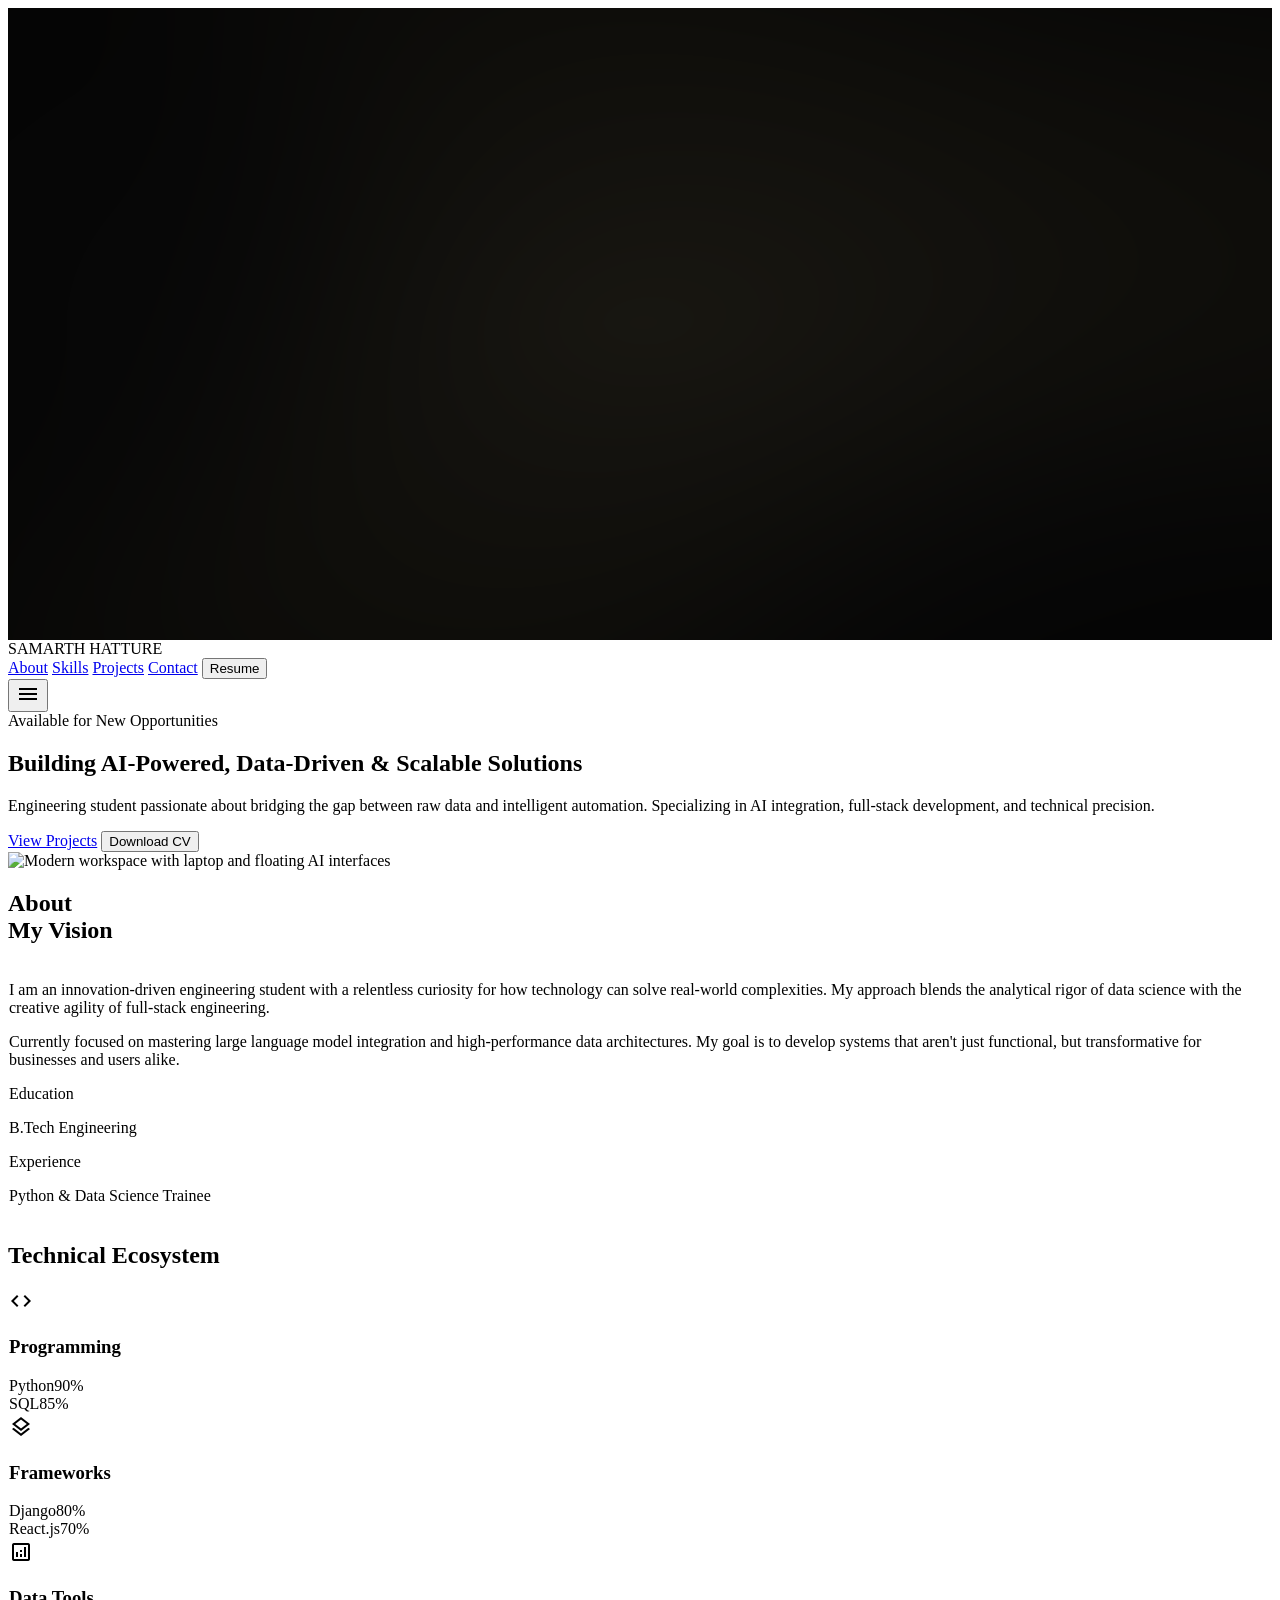
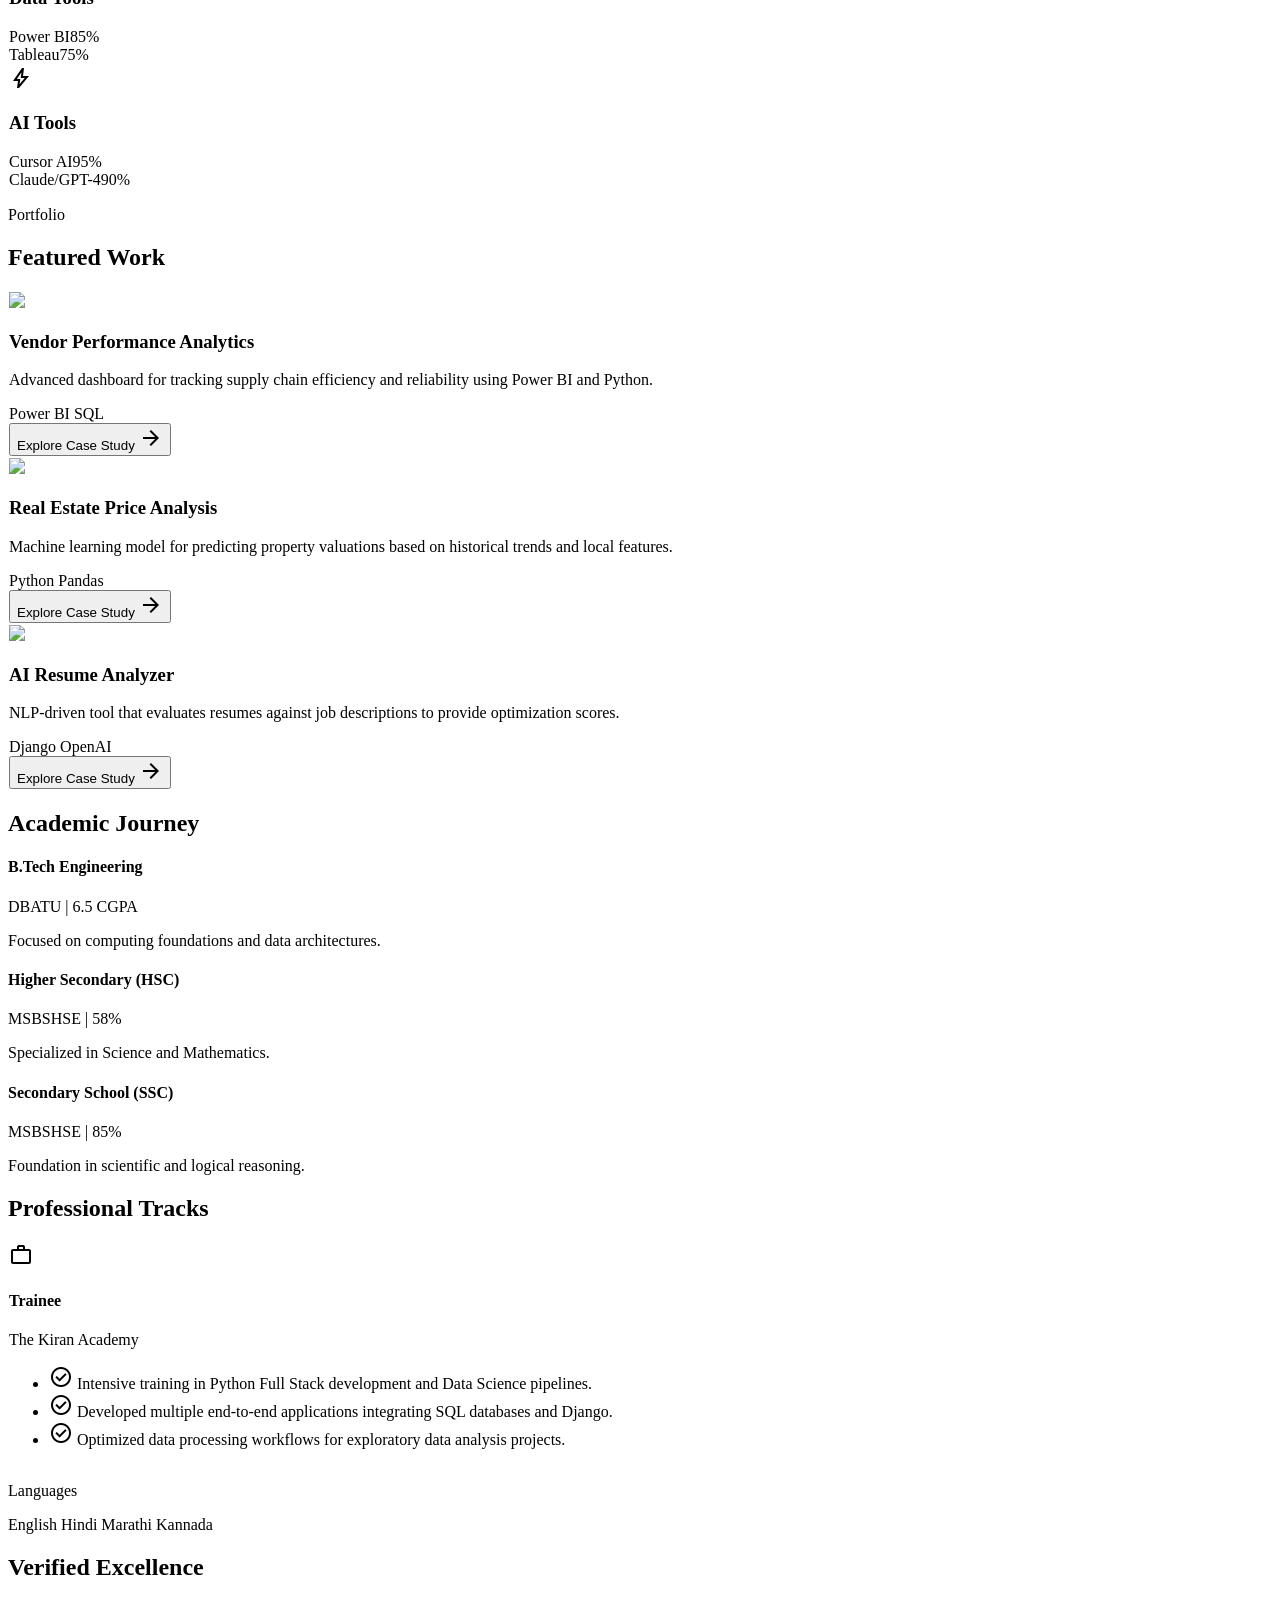
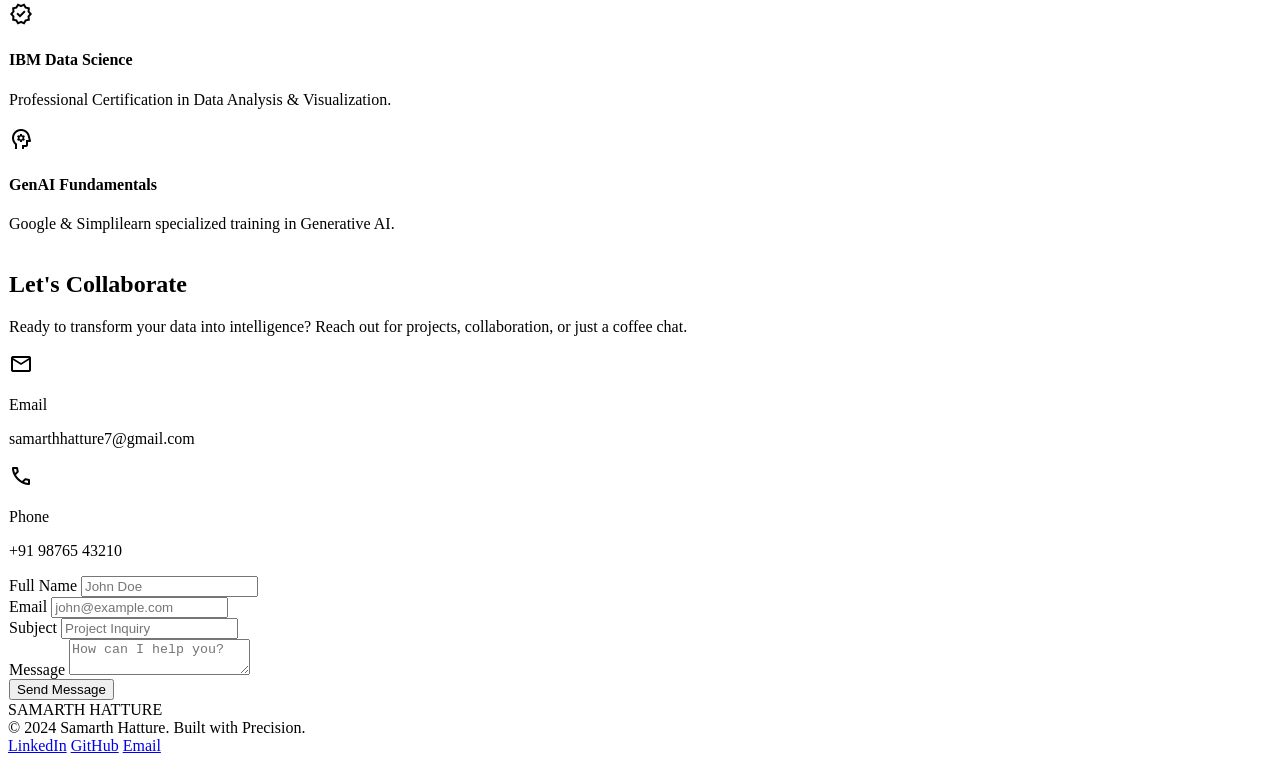
==== index.html @ e10e2d7f "File Name Rename" ====
<!DOCTYPE html>

<html class="dark" lang="en"><head>
<meta charset="utf-8"/>
<meta content="width=device-width, initial-scale=1.0" name="viewport"/>
<title>SAMARTH | AI &amp; Data Engineering Portfolio</title>
<script src="https://cdn.tailwindcss.com?plugins=forms,container-queries"></script>
<link href="https://fonts.googleapis.com/css2?family=Montserrat:wght@400;600;700;800&amp;family=Inter:wght@400;500;600&amp;family=Material+Symbols+Outlined:wght,FILL@100..700,0..1&amp;display=swap" rel="stylesheet"/>
<link href="https://fonts.googleapis.com/css2?family=Material+Symbols+Outlined:wght,FILL@100..700,0..1&amp;display=swap" rel="stylesheet"/>
<link href="https://fonts.googleapis.com/css2?family=Inter:wght@100..900&amp;family=Montserrat:wght@100..900&amp;display=swap" rel="stylesheet"/>
<link rel="stylesheet" href="app.css" />
</head>
<body class="bg-background text-on-background selection:bg-primary selection:text-on-primary">
<!-- Background Shader -->
<!-- STITCH_SHADER_START:ANIMATION_3 class="fixed inset-0 w-full h-full -z-10 opacity-40" -->
<div class="fixed inset-0 w-full h-full -z-10 opacity-40" style="display:block;">
<canvas id="shader-canvas-ANIMATION_3" style="display:block;width:100%;height:100%"></canvas>
</div>
<!-- STITCH_SHADER_END:ANIMATION_3 -->
<!-- Top Navigation -->
<header class="fixed top-0 left-0 w-full z-50 bg-surface/30 backdrop-blur-md border-b border-white/5 shadow-xl shadow-primary/5">
<nav class="flex justify-between items-center px-xl py-base max-w-container-max mx-auto">
<div class="font-headline-md text-headline-md font-bold text-primary tracking-tighter">SAMARTH HATTURE</div>
<div class="hidden md:flex items-center gap-md">
<a class="font-label-md text-label-md text-on-surface-variant hover:text-primary transition-colors" href="#about">About</a>
<a class="font-label-md text-label-md text-on-surface-variant hover:text-primary transition-colors" href="#skills">Skills</a>
<a class="font-label-md text-label-md text-on-surface-variant hover:text-primary transition-colors" href="#projects">Projects</a>
<a class="font-label-md text-label-md text-on-surface-variant hover:text-primary transition-colors" href="#contact">Contact</a>
<button class="bg-primary-container text-on-primary-container px-md py-xs rounded-full font-label-md text-label-md scale-95 active:scale-90 transition-transform gold-glow" onclick="window.open('https://drive.google.com/file/d/1ioE_IJ6QAtxpY9_iSWHwJIbJRvYZQpAi/view?usp=sharing', '_blank')">Resume</button>
</div>
<button class="md:hidden text-primary">
<span class="material-symbols-outlined">menu</span>
</button>
</nav>
</header>
<main class="pt-xl">
<!-- Hero Section -->
<section class="min-h-screen flex flex-col justify-center px-xl max-w-container-max mx-auto relative overflow-hidden">
<div class="grid md:grid-cols-2 gap-xl items-center">
<div class="scroll-reveal">
<span class="inline-block px-sm py-xs bg-primary/10 text-primary font-label-md text-label-md rounded-full mb-md">Available for New Opportunities</span>
<h1 class="font-headline-xl text-headline-xl mb-md leading-tight">
                        Building <span class="text-primary">AI-Powered</span>, Data-Driven &amp; Scalable Solutions
                    </h1>
<p class="font-body-lg text-body-lg text-on-surface-variant mb-lg max-w-lg">
                        Engineering student passionate about bridging the gap between raw data and intelligent automation. Specializing in AI integration, full-stack development, and technical precision.
                    </p>
<div class="flex flex-wrap gap-md">
<a class="bg-primary text-on-primary px-lg py-md rounded-lg font-label-md text-label-md gold-glow transition-all" href="#projects">View Projects</a>
<button class="bg-white/5 border border-primary/30 text-white px-lg py-md rounded-lg font-label-md text-label-md hover:bg-white/10 transition-all">Download CV</button>
</div>
</div>
<div class="relative scroll-reveal">
<div class="absolute inset-0 bg-primary/10 blur-[120px] rounded-full"></div>
<img alt="Modern workspace with laptop and floating AI interfaces" class="relative z-10 w-full rounded-2xl" src="https://lh3.googleusercontent.com/aida-public/[base64]"/>
</div>
</div>
</section>
<!-- About Section -->
<section class="py-xl px-xl max-w-container-max mx-auto scroll-reveal" id="about">
<div class="grid md:grid-cols-3 gap-xl items-start">
<div class="md:col-span-1">
<h2 class="font-headline-lg text-headline-lg sticky top-32">About <br/><span class="text-primary">My Vision</span></h2>
</div>
<div class="md:col-span-2 glass-card p-lg rounded-xl">
<p class="font-body-lg text-body-lg text-on-surface-variant leading-relaxed mb-md">
                        I am an innovation-driven engineering student with a relentless curiosity for how technology can solve real-world complexities. My approach blends the analytical rigor of data science with the creative agility of full-stack engineering.
                    </p>
<p class="font-body-lg text-body-lg text-on-surface-variant leading-relaxed">
                        Currently focused on mastering large language model integration and high-performance data architectures. My goal is to develop systems that aren't just functional, but transformative for businesses and users alike.
                    </p>
<div class="grid grid-cols-2 gap-md mt-lg pt-lg border-t border-white/5">
<div>
<p class="font-label-sm text-label-sm text-primary uppercase tracking-widest mb-xs">Education</p>
<p class="font-body-md text-body-md">B.Tech Engineering</p>
</div>
<div>
<p class="font-label-sm text-label-sm text-primary uppercase tracking-widest mb-xs">Experience</p>
<p class="font-body-md text-body-md">Python &amp; Data Science Trainee</p>
</div>
</div>
</div>
</div>
</section>
<!-- Skills Section -->
<section class="py-xl bg-surface-container-low/50" id="skills">
<div class="max-w-container-max mx-auto px-xl">
<h2 class="font-headline-lg text-headline-lg mb-xl text-center">Technical <span class="text-primary">Ecosystem</span></h2>
<div class="grid grid-cols-1 md:grid-cols-2 lg:grid-cols-4 gap-md">
<!-- Programming -->
<div class="glass-card p-md rounded-xl scroll-reveal">
<div class="flex items-center gap-sm mb-md text-primary">
<span class="material-symbols-outlined">code</span>
<h3 class="font-headline-md text-headline-md">Programming</h3>
</div>
<div class="space-y-md">
<div>
<div class="flex justify-between mb-xs"><span class="font-label-md text-label-md">Python</span><span class="text-primary">90%</span></div>
<div class="h-1 bg-white/5 rounded-full overflow-hidden"><div class="h-full bg-primary w-[90%]"></div></div>
</div>
<div>
<div class="flex justify-between mb-xs"><span class="font-label-md text-label-md">SQL</span><span class="text-primary">85%</span></div>
<div class="h-1 bg-white/5 rounded-full overflow-hidden"><div class="h-full bg-primary w-[85%]"></div></div>
</div>
</div>
</div>
<!-- Frameworks -->
<div class="glass-card p-md rounded-xl scroll-reveal">
<div class="flex items-center gap-sm mb-md text-primary">
<span class="material-symbols-outlined">layers</span>
<h3 class="font-headline-md text-headline-md">Frameworks</h3>
</div>
<div class="space-y-md">
<div>
<div class="flex justify-between mb-xs"><span class="font-label-md text-label-md">Django</span><span class="text-primary">80%</span></div>
<div class="h-1 bg-white/5 rounded-full overflow-hidden"><div class="h-full bg-primary w-[80%]"></div></div>
</div>
<div>
<div class="flex justify-between mb-xs"><span class="font-label-md text-label-md">React.js</span><span class="text-primary">70%</span></div>
<div class="h-1 bg-white/5 rounded-full overflow-hidden"><div class="h-full bg-primary w-[70%]"></div></div>
</div>
</div>
</div>
<!-- Data Tools -->
<div class="glass-card p-md rounded-xl scroll-reveal">
<div class="flex items-center gap-sm mb-md text-primary">
<span class="material-symbols-outlined">analytics</span>
<h3 class="font-headline-md text-headline-md">Data Tools</h3>
</div>
<div class="space-y-md">
<div>
<div class="flex justify-between mb-xs"><span class="font-label-md text-label-md">Power BI</span><span class="text-primary">85%</span></div>
<div class="h-1 bg-white/5 rounded-full overflow-hidden"><div class="h-full bg-primary w-[85%]"></div></div>
</div>
<div>
<div class="flex justify-between mb-xs"><span class="font-label-md text-label-md">Tableau</span><span class="text-primary">75%</span></div>
<div class="h-1 bg-white/5 rounded-full overflow-hidden"><div class="h-full bg-primary w-[75%]"></div></div>
</div>
</div>
</div>
<!-- AI & Productivity -->
<div class="glass-card p-md rounded-xl scroll-reveal">
<div class="flex items-center gap-sm mb-md text-primary">
<span class="material-symbols-outlined">bolt</span>
<h3 class="font-headline-md text-headline-md">AI Tools</h3>
</div>
<div class="space-y-md">
<div>
<div class="flex justify-between mb-xs"><span class="font-label-md text-label-md">Cursor AI</span><span class="text-primary">95%</span></div>
<div class="h-1 bg-white/5 rounded-full overflow-hidden"><div class="h-full bg-primary w-[95%]"></div></div>
</div>
<div>
<div class="flex justify-between mb-xs"><span class="font-label-md text-label-md">Claude/GPT-4</span><span class="text-primary">90%</span></div>
<div class="h-1 bg-white/5 rounded-full overflow-hidden"><div class="h-full bg-primary w-[90%]"></div></div>
</div>
</div>
</div>
</div>
</div>
</section>
<!-- Projects Grid -->
<section class="py-xl px-xl max-w-container-max mx-auto" id="projects">
<div class="flex justify-between items-end mb-xl">
<div>
<p class="font-label-sm text-label-sm text-primary uppercase mb-xs">Portfolio</p>
<h2 class="font-headline-lg text-headline-lg">Featured <span class="text-primary">Work</span></h2>
</div>
</div>
<div class="grid md:grid-cols-2 lg:grid-cols-3 gap-md">
<!-- Project 1 -->
<div class="glass-card rounded-xl overflow-hidden flex flex-col group scroll-reveal">
<div class="h-48 overflow-hidden relative">
<img class="w-full h-full object-cover group-hover:scale-110 transition-transform duration-500" data-alt="A detailed dashboard showing vendor performance analytics with glowing data visualizations and charts set against a dark glassmorphic background, reflecting a professional enterprise environment with gold accents and high precision interface design." src="https://lh3.googleusercontent.com/aida-public/[base64]"/>
</div>
<div class="p-md flex flex-col flex-grow">
<h3 class="font-headline-md text-headline-md mb-sm">Vendor Performance Analytics</h3>
<p class="font-body-md text-body-md text-on-surface-variant mb-md flex-grow">Advanced dashboard for tracking supply chain efficiency and reliability using Power BI and Python.</p>
<div class="flex flex-wrap gap-xs mb-md">
<span class="px-xs py-1 rounded-full bg-primary/10 text-primary font-label-sm text-[10px] uppercase">Power BI</span>
<span class="px-xs py-1 rounded-full bg-primary/10 text-primary font-label-sm text-[10px] uppercase">SQL</span>
</div>
<button class="text-primary flex items-center gap-xs font-label-md text-label-md group/btn">
                            Explore Case Study <span class="material-symbols-outlined text-[18px] group-hover/btn:translate-x-1 transition-transform">arrow_forward</span>
</button>
</div>
</div>
<!-- Project 2 -->
<div class="glass-card rounded-xl overflow-hidden flex flex-col group scroll-reveal">
<div class="h-48 overflow-hidden relative">
<img class="w-full h-full object-cover group-hover:scale-110 transition-transform duration-500" data-alt="High-end real estate visualization on a digital screen with predictive price mapping and neural network diagrams. The aesthetic is ultra-modern and premium, featuring obsidian textures and metallic gold highlights for data points in a minimalist digital space." src="https://lh3.googleusercontent.com/aida-public/[base64]"/>
</div>
<div class="p-md flex flex-col flex-grow">
<h3 class="font-headline-md text-headline-md mb-sm">Real Estate Price Analysis</h3>
<p class="font-body-md text-body-md text-on-surface-variant mb-md flex-grow">Machine learning model for predicting property valuations based on historical trends and local features.</p>
<div class="flex flex-wrap gap-xs mb-md">
<span class="px-xs py-1 rounded-full bg-primary/10 text-primary font-label-sm text-[10px] uppercase">Python</span>
<span class="px-xs py-1 rounded-full bg-primary/10 text-primary font-label-sm text-[10px] uppercase">Pandas</span>
</div>
<button class="text-primary flex items-center gap-xs font-label-md text-label-md group/btn">
                            Explore Case Study <span class="material-symbols-outlined text-[18px] group-hover/btn:translate-x-1 transition-transform">arrow_forward</span>
</button>
</div>
</div>
<!-- Project 3 -->
<div class="glass-card rounded-xl overflow-hidden flex flex-col group scroll-reveal">
<div class="h-48 overflow-hidden relative">
<img class="w-full h-full object-cover group-hover:scale-110 transition-transform duration-500" data-alt="Conceptual AI interface analyzing a professional document with highlighting neural paths. The scene is lit by soft gold ambient light against a deep black glass surface, showcasing a sophisticated AI application for resume optimization and career analytics." src="https://lh3.googleusercontent.com/aida-public/[base64]"/>
</div>
<div class="p-md flex flex-col flex-grow">
<h3 class="font-headline-md text-headline-md mb-sm">AI Resume Analyzer</h3>
<p class="font-body-md text-body-md text-on-surface-variant mb-md flex-grow">NLP-driven tool that evaluates resumes against job descriptions to provide optimization scores.</p>
<div class="flex flex-wrap gap-xs mb-md">
<span class="px-xs py-1 rounded-full bg-primary/10 text-primary font-label-sm text-[10px] uppercase">Django</span>
<span class="px-xs py-1 rounded-full bg-primary/10 text-primary font-label-sm text-[10px] uppercase">OpenAI</span>
</div>
<button class="text-primary flex items-center gap-xs font-label-md text-label-md group/btn">
                            Explore Case Study <span class="material-symbols-outlined text-[18px] group-hover/btn:translate-x-1 transition-transform">arrow_forward</span>
</button>
</div>
</div>
</div>
</section>
<!-- Education & Experience -->
<section class="py-xl bg-surface-container-low/30 px-xl">
<div class="max-w-container-max mx-auto grid md:grid-cols-2 gap-xl">
<!-- Education -->
<div class="scroll-reveal">
<h2 class="font-headline-lg text-headline-lg mb-xl">Academic <span class="text-primary">Journey</span></h2>
<div class="space-y-md">
<div class="flex gap-md">
<div class="flex flex-col items-center">
<div class="w-3 h-3 bg-primary rounded-full"></div>
<div class="w-0.5 flex-grow bg-white/10"></div>
</div>
<div class="pb-lg">
<h4 class="font-headline-md text-headline-md">B.Tech Engineering</h4>
<p class="text-primary font-label-md text-label-md mb-xs">DBATU | 6.5 CGPA</p>
<p class="font-body-md text-body-md text-on-surface-variant">Focused on computing foundations and data architectures.</p>
</div>
</div>
<div class="flex gap-md">
<div class="flex flex-col items-center">
<div class="w-3 h-3 bg-white/20 rounded-full"></div>
<div class="w-0.5 flex-grow bg-white/10"></div>
</div>
<div class="pb-lg">
<h4 class="font-headline-md text-headline-md">Higher Secondary (HSC)</h4>
<p class="text-primary font-label-md text-label-md mb-xs">MSBSHSE | 58%</p>
<p class="font-body-md text-body-md text-on-surface-variant">Specialized in Science and Mathematics.</p>
</div>
</div>
<div class="flex gap-md">
<div class="flex flex-col items-center">
<div class="w-3 h-3 bg-white/20 rounded-full"></div>
</div>
<div>
<h4 class="font-headline-md text-headline-md">Secondary School (SSC)</h4>
<p class="text-primary font-label-md text-label-md mb-xs">MSBSHSE | 85%</p>
<p class="font-body-md text-body-md text-on-surface-variant">Foundation in scientific and logical reasoning.</p>
</div>
</div>
</div>
</div>
<!-- Experience -->
<div class="scroll-reveal">
<h2 class="font-headline-lg text-headline-lg mb-xl">Professional <span class="text-primary">Tracks</span></h2>
<div class="glass-card p-lg rounded-xl">
<div class="flex items-center gap-md mb-md">
<div class="w-12 h-12 bg-primary/10 rounded-lg flex items-center justify-center text-primary">
<span class="material-symbols-outlined">work</span>
</div>
<div>
<h4 class="font-headline-md text-headline-md">Trainee</h4>
<p class="text-primary font-label-md text-label-md">The Kiran Academy</p>
</div>
</div>
<ul class="space-y-sm">
<li class="flex items-start gap-sm font-body-md text-body-md text-on-surface-variant">
<span class="text-primary mt-1 material-symbols-outlined text-[14px]">check_circle</span>
                                Intensive training in Python Full Stack development and Data Science pipelines.
                            </li>
<li class="flex items-start gap-sm font-body-md text-body-md text-on-surface-variant">
<span class="text-primary mt-1 material-symbols-outlined text-[14px]">check_circle</span>
                                Developed multiple end-to-end applications integrating SQL databases and Django.
                            </li>
<li class="flex items-start gap-sm font-body-md text-body-md text-on-surface-variant">
<span class="text-primary mt-1 material-symbols-outlined text-[14px]">check_circle</span>
                                Optimized data processing workflows for exploratory data analysis projects.
                            </li>
</ul>
</div>
<div class="mt-xl">
<p class="font-label-sm text-label-sm text-primary uppercase mb-sm">Languages</p>
<div class="flex flex-wrap gap-sm">
<span class="px-md py-xs bg-white/5 border border-white/10 rounded-full font-label-md text-label-md">English</span>
<span class="px-md py-xs bg-white/5 border border-white/10 rounded-full font-label-md text-label-md">Hindi</span>
<span class="px-md py-xs bg-white/5 border border-white/10 rounded-full font-label-md text-label-md">Marathi</span>
<span class="px-md py-xs bg-white/5 border border-white/10 rounded-full font-label-md text-label-md">Kannada</span>
</div>
</div>
</div>
</div>
</section>
<!-- Certifications -->
<section class="py-xl px-xl max-w-container-max mx-auto">
<h2 class="font-headline-lg text-headline-lg mb-xl">Verified <span class="text-primary">Excellence</span></h2>
<div class="grid md:grid-cols-2 gap-md">
<div class="glass-card p-md rounded-xl flex items-center gap-md scroll-reveal">
<span class="material-symbols-outlined text-primary text-[40px]">verified</span>
<div>
<h4 class="font-headline-md text-headline-md">IBM Data Science</h4>
<p class="font-body-md text-body-md text-on-surface-variant">Professional Certification in Data Analysis &amp; Visualization.</p>
</div>
</div>
<div class="glass-card p-md rounded-xl flex items-center gap-md scroll-reveal">
<span class="material-symbols-outlined text-primary text-[40px]">psychology</span>
<div>
<h4 class="font-headline-md text-headline-md">GenAI Fundamentals</h4>
<p class="font-body-md text-body-md text-on-surface-variant">Google &amp; Simplilearn specialized training in Generative AI.</p>
</div>
</div>
</div>
</section>
<!-- Contact Section -->
<section class="py-xl px-xl max-w-container-max mx-auto mb-xl" id="contact">
<div class="glass-card p-lg md:p-xl rounded-2xl scroll-reveal">
<div class="grid md:grid-cols-2 gap-xl">
<div>
<h2 class="font-headline-xl text-headline-xl mb-md">Let's <span class="text-primary">Collaborate</span></h2>
<p class="font-body-lg text-body-lg text-on-surface-variant mb-xl">
                            Ready to transform your data into intelligence? Reach out for projects, collaboration, or just a coffee chat.
                        </p>
<div class="space-y-lg">
<div class="flex items-center gap-md">
<div class="w-12 h-12 bg-primary/10 rounded-full flex items-center justify-center text-primary">
<span class="material-symbols-outlined">mail</span>
</div>
<div>
<p class="font-label-sm text-label-sm text-primary uppercase">Email</p>
<p class="font-body-md text-body-md">samarthhatture7@gmail.com</p>
</div>
</div>
<div class="flex items-center gap-md">
<div class="w-12 h-12 bg-primary/10 rounded-full flex items-center justify-center text-primary">
<span class="material-symbols-outlined">call</span>
</div>
<div>
<p class="font-label-sm text-label-sm text-primary uppercase">Phone</p>
<p class="font-body-md text-body-md">+91 98765 43210</p>
</div>
</div>
</div>
</div>
<form class="space-y-md">
<div class="grid grid-cols-2 gap-md">
<div class="space-y-xs">
<label class="font-label-md text-label-md text-on-surface-variant">Full Name</label>
<input class="w-full bg-surface-container border-white/10 rounded-lg p-md text-white focus:border-primary focus:ring-1 focus:ring-primary outline-none transition-all" placeholder="John Doe" type="text"/>
</div>
<div class="space-y-xs">
<label class="font-label-md text-label-md text-on-surface-variant">Email</label>
<input class="w-full bg-surface-container border-white/10 rounded-lg p-md text-white focus:border-primary focus:ring-1 focus:ring-primary outline-none transition-all" placeholder="john@example.com" type="email"/>
</div>
</div>
<div class="space-y-xs">
<label class="font-label-md text-label-md text-on-surface-variant">Subject</label>
<input class="w-full bg-surface-container border-white/10 rounded-lg p-md text-white focus:border-primary focus:ring-1 focus:ring-primary outline-none transition-all" placeholder="Project Inquiry" type="text"/>
</div>
<div class="space-y-xs">
<label class="font-label-md text-label-md text-on-surface-variant">Message</label>
<textarea class="w-full bg-surface-container border-white/10 rounded-lg p-md text-white h-32 focus:border-primary focus:ring-1 focus:ring-primary outline-none transition-all resize-none" placeholder="How can I help you?"></textarea>
</div>
<button class="w-full bg-primary text-on-primary py-md rounded-lg font-headline-md text-headline-md gold-glow transition-all" type="submit">Send Message</button>
</form>
</div>
</div>
</section>
</main>
<!-- Footer -->
<footer class="bg-surface-container-lowest border-t border-white/5">
<div class="flex flex-col md:flex-row justify-between items-center px-xl py-lg max-w-container-max mx-auto gap-md">
<div class="font-headline-md text-headline-md text-primary">SAMARTH HATTURE</div>
<div class="font-body-md text-body-md text-on-tertiary-container text-center">© 2024 Samarth Hatture. Built with Precision.</div>
<div class="flex gap-md">
<a class="font-label-sm text-label-sm text-on-tertiary-container hover:text-primary transition-colors" href="#">LinkedIn</a>
<a class="font-label-sm text-label-sm text-on-tertiary-container hover:text-primary transition-colors" href="#">GitHub</a>
<a class="font-label-sm text-label-sm text-on-tertiary-container hover:text-primary transition-colors" href="#">Email</a>
</div>
</div>
</footer>
<script src="app.js"></script>
</body></html>
---- app.css ----
.material-symbols-outlined {
    font-variation-settings: 'FILL' 0, 'wght' 400, 'GRAD' 0, 'opsz' 24;
}
.glass-card {
    background: rgba(255, 255, 255, 0.03);
    backdrop-filter: blur(12px);
    border: 1px solid rgba(255, 255, 255, 0.05);
    transition: all 0.3s cubic-bezier(0.4, 0, 0.2, 1);
}
.glass-card:hover {
    background: rgba(255, 255, 255, 0.08);
    border-color: #f2ca50;
    transform: translateY(-4px);
    box-shadow: 0 10px 30px -10px rgba(242, 202, 80, 0.15);
}
.gold-glow:hover {
    box-shadow: 0 0 20px rgba(242, 202, 80, 0.4);
}
.scroll-reveal {
    opacity: 0;
    transform: translateY(20px);
    transition: all 0.8s ease-out;
}
.scroll-reveal.active {
    opacity: 1;
    transform: translateY(0);
}
::-webkit-scrollbar {
    width: 8px;
}
::-webkit-scrollbar-track {
    background: #0c0f0f;
}
::-webkit-scrollbar-thumb {
    background: #4d4635;
    border-radius: 4px;
}
::-webkit-scrollbar-thumb:hover {
    background: #f2ca50;
}
html {
    scroll-behavior: smooth;
}
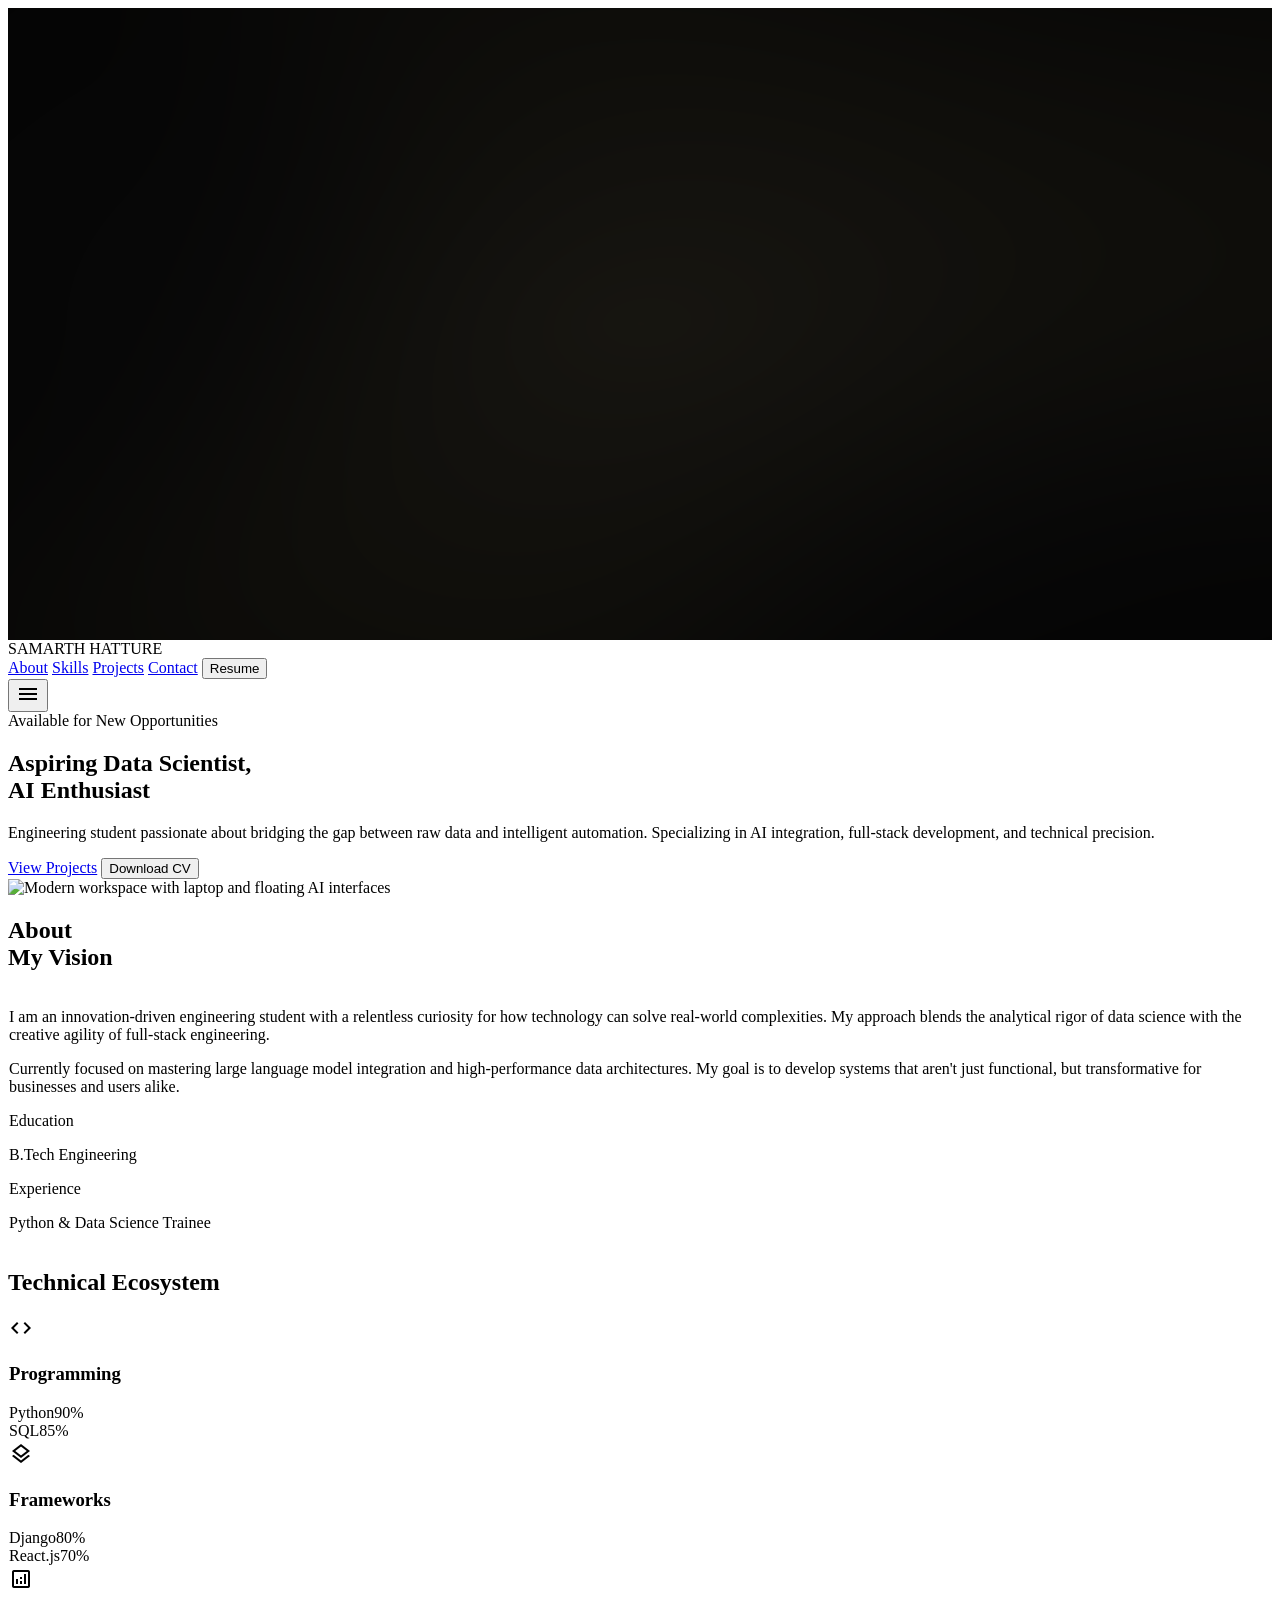
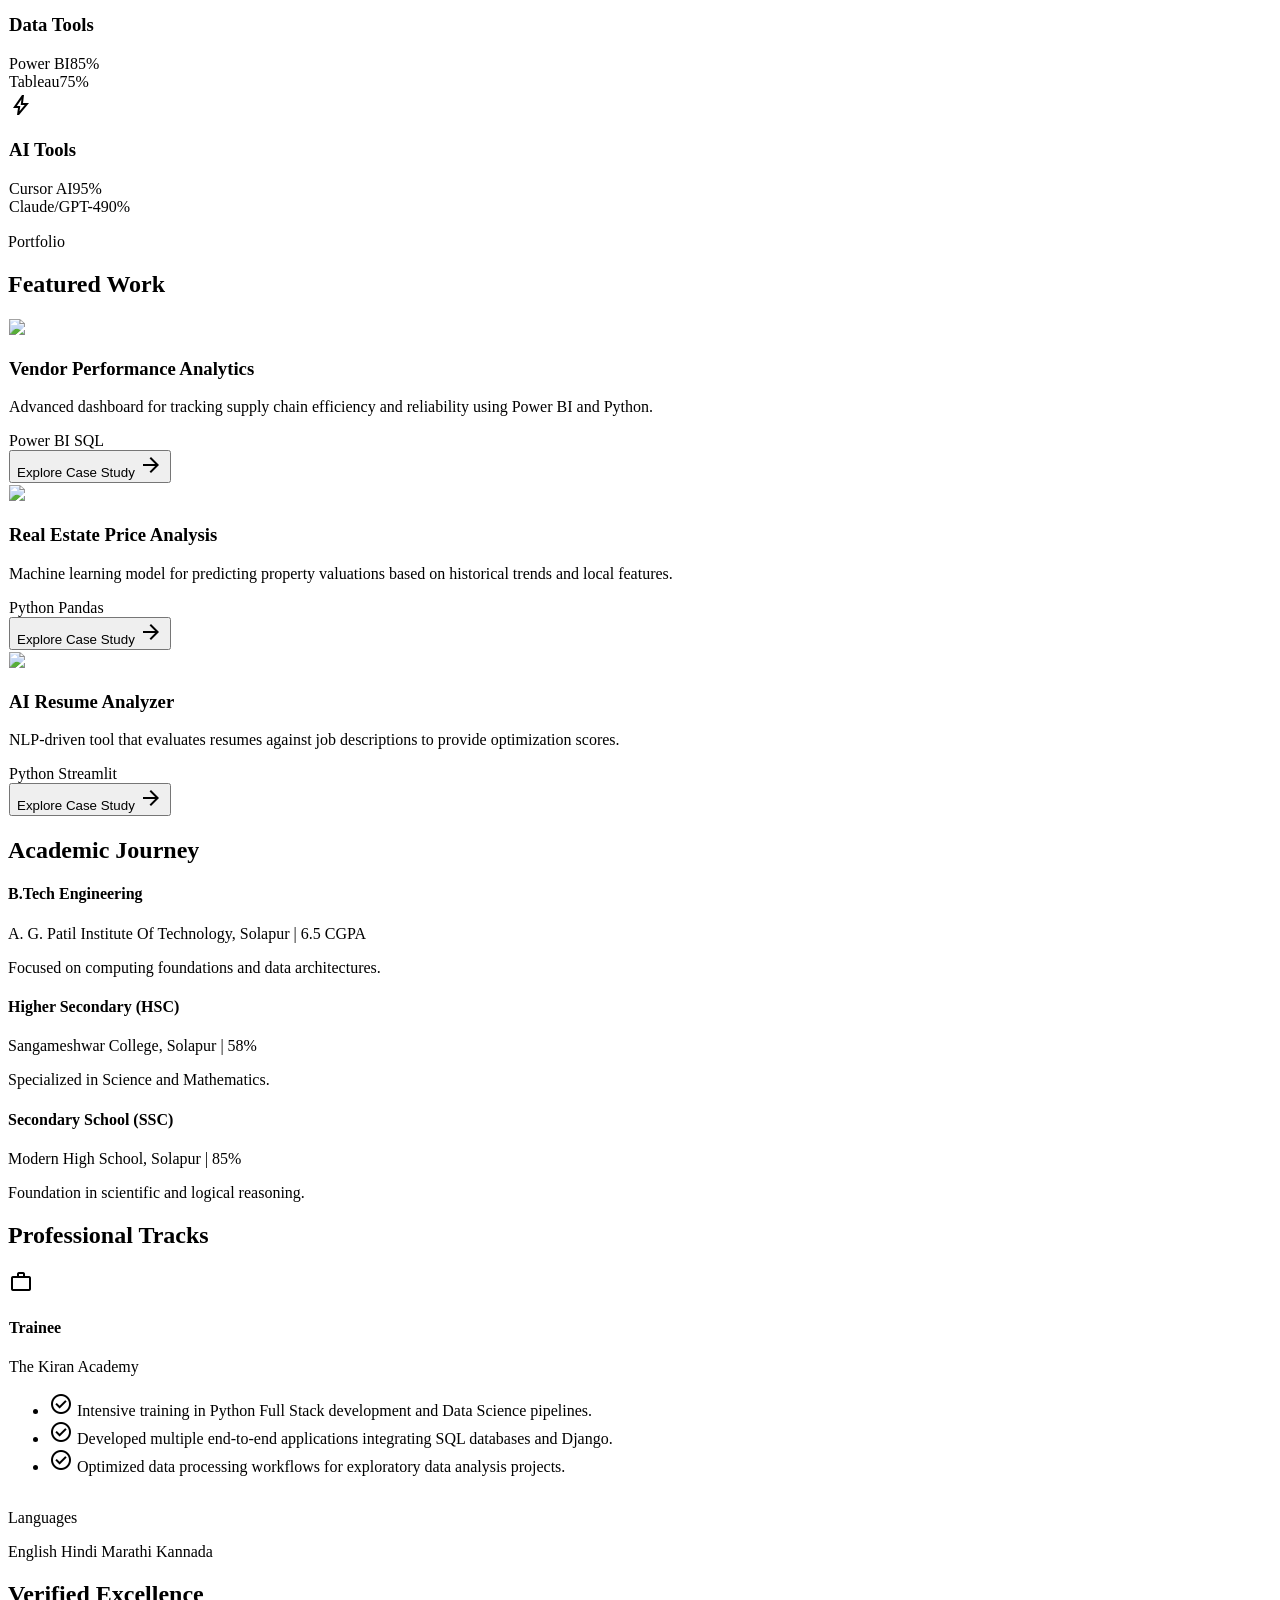
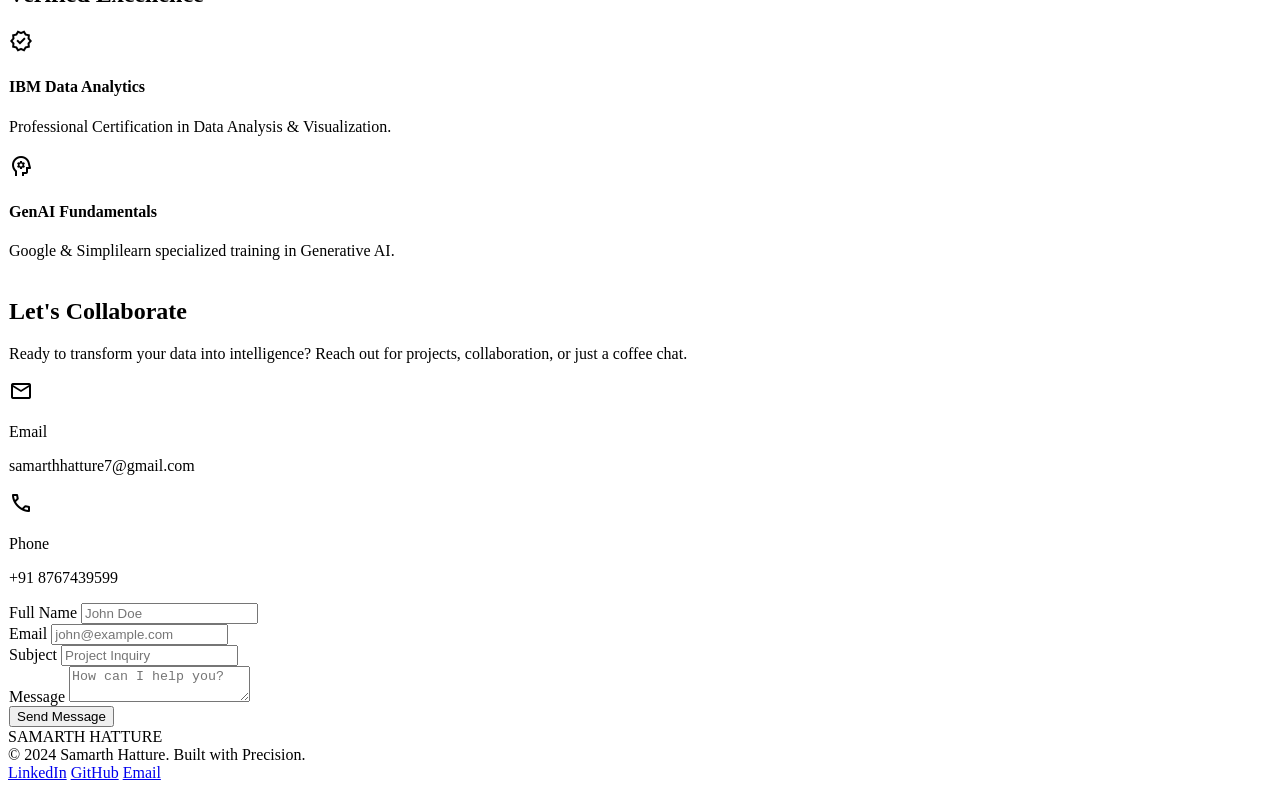
==== commit 76861e46: "Make changes" ====
--- a/index.html
+++ b/index.html
@@ -40,7 +40,7 @@
 <div class="scroll-reveal">
 <span class="inline-block px-sm py-xs bg-primary/10 text-primary font-label-md text-label-md rounded-full mb-md">Available for New Opportunities</span>
 <h1 class="font-headline-xl text-headline-xl mb-md leading-tight">
-                        Building <span class="text-primary">AI-Powered</span>, Data-Driven &amp; Scalable Solutions
+                        Aspiring Data Scientist,<span class="text-primary"><br> AI Enthusiast</span>
                     </h1>
 <p class="font-body-lg text-body-lg text-on-surface-variant mb-lg max-w-lg">
                         Engineering student passionate about bridging the gap between raw data and intelligent automation. Specializing in AI integration, full-stack development, and technical precision.
@@ -210,8 +210,8 @@
 <h3 class="font-headline-md text-headline-md mb-sm">AI Resume Analyzer</h3>
 <p class="font-body-md text-body-md text-on-surface-variant mb-md flex-grow">NLP-driven tool that evaluates resumes against job descriptions to provide optimization scores.</p>
 <div class="flex flex-wrap gap-xs mb-md">
-<span class="px-xs py-1 rounded-full bg-primary/10 text-primary font-label-sm text-[10px] uppercase">Django</span>
-<span class="px-xs py-1 rounded-full bg-primary/10 text-primary font-label-sm text-[10px] uppercase">OpenAI</span>
+<span class="px-xs py-1 rounded-full bg-primary/10 text-primary font-label-sm text-[10px] uppercase">Python</span>
+<span class="px-xs py-1 rounded-full bg-primary/10 text-primary font-label-sm text-[10px] uppercase">Streamlit</span>
 </div>
 <button class="text-primary flex items-center gap-xs font-label-md text-label-md group/btn">
                             Explore Case Study <span class="material-symbols-outlined text-[18px] group-hover/btn:translate-x-1 transition-transform">arrow_forward</span>
@@ -234,7 +234,7 @@
 </div>
 <div class="pb-lg">
 <h4 class="font-headline-md text-headline-md">B.Tech Engineering</h4>
-<p class="text-primary font-label-md text-label-md mb-xs">DBATU | 6.5 CGPA</p>
+<p class="text-primary font-label-md text-label-md mb-xs">A. G. Patil Institute Of Technology, Solapur  | 6.5 CGPA</p>
 <p class="font-body-md text-body-md text-on-surface-variant">Focused on computing foundations and data architectures.</p>
 </div>
 </div>
@@ -245,7 +245,7 @@
 </div>
 <div class="pb-lg">
 <h4 class="font-headline-md text-headline-md">Higher Secondary (HSC)</h4>
-<p class="text-primary font-label-md text-label-md mb-xs">MSBSHSE | 58%</p>
+<p class="text-primary font-label-md text-label-md mb-xs">Sangameshwar College, Solapur | 58%</p>
 <p class="font-body-md text-body-md text-on-surface-variant">Specialized in Science and Mathematics.</p>
 </div>
 </div>
@@ -255,7 +255,7 @@
 </div>
 <div>
 <h4 class="font-headline-md text-headline-md">Secondary School (SSC)</h4>
-<p class="text-primary font-label-md text-label-md mb-xs">MSBSHSE | 85%</p>
+<p class="text-primary font-label-md text-label-md mb-xs">Modern High School, Solapur | 85%</p>
 <p class="font-body-md text-body-md text-on-surface-variant">Foundation in scientific and logical reasoning.</p>
 </div>
 </div>
@@ -308,7 +308,7 @@
 <div class="glass-card p-md rounded-xl flex items-center gap-md scroll-reveal">
 <span class="material-symbols-outlined text-primary text-[40px]">verified</span>
 <div>
-<h4 class="font-headline-md text-headline-md">IBM Data Science</h4>
+<h4 class="font-headline-md text-headline-md">IBM Data Analytics</h4>
 <p class="font-body-md text-body-md text-on-surface-variant">Professional Certification in Data Analysis &amp; Visualization.</p>
 </div>
 </div>
@@ -346,7 +346,7 @@
 </div>
 <div>
 <p class="font-label-sm text-label-sm text-primary uppercase">Phone</p>
-<p class="font-body-md text-body-md">+91 98765 43210</p>
+<p class="font-body-md text-body-md">+91 8767439599 </p>
 </div>
 </div>
 </div>
